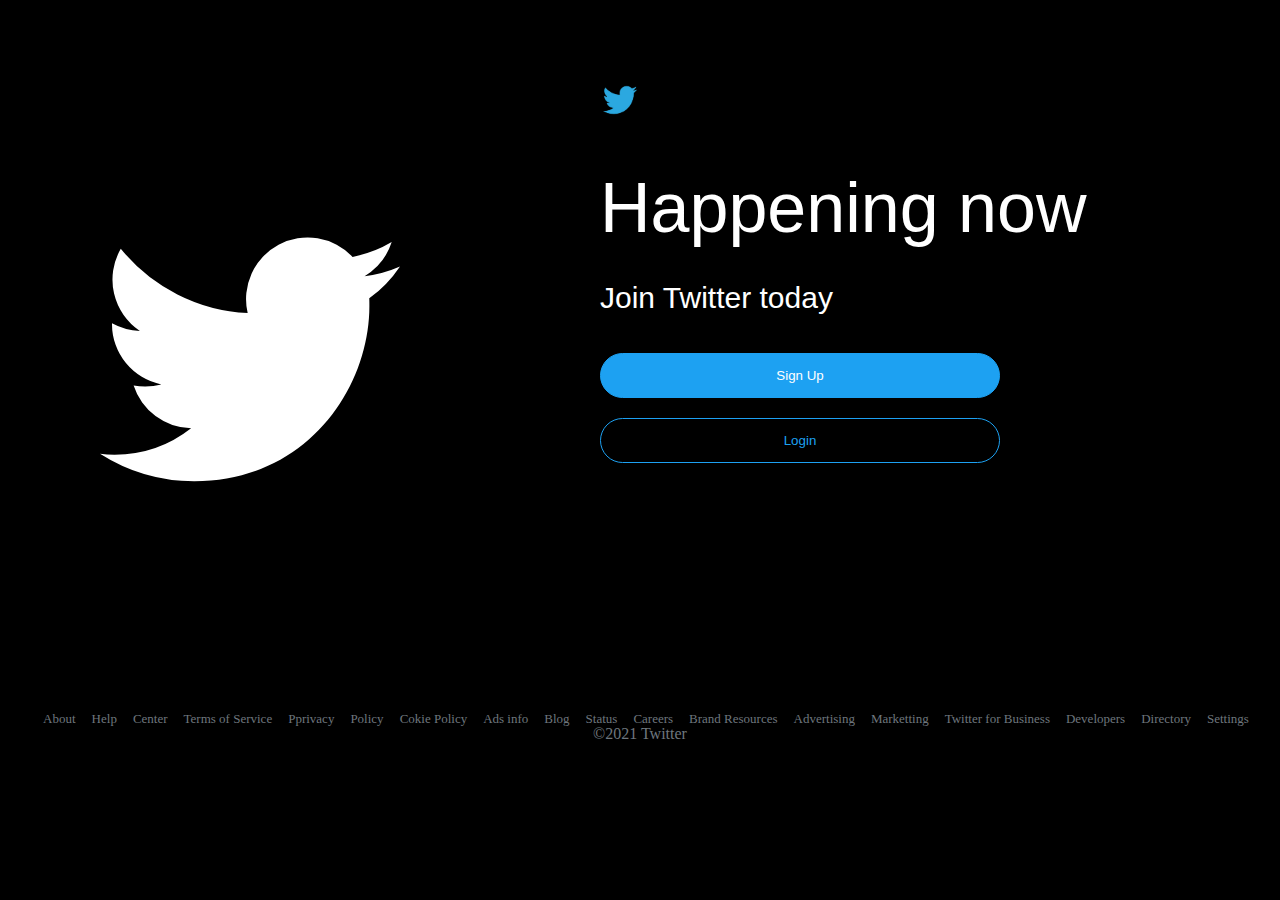
==== index.html @ 4faa386e "dasgduygashd" ====
<!DOCTYPE html>
<html lang="en">
<head>
    <meta charset="UTF-8">
    <meta http-equiv="X-UA-Compatible" content="IE=edge">
    <meta name="viewport" content="width=device-width, initial-scale=1.0">
    <title>Twitter</title>
    <link rel="stylesheet" href="./reset.css">
    <link rel="stylesheet" href="./style.css">

</head>
<body>
    <div class=" container">
        <div class="left-side">
        
                <svg xmlns="http://www.w3.org/2000/svg" width="16" height="16" fill="currentColor"
                    class="bi bi-twitter logo" viewBox="0 0 16 16">
                    <path
                        d="M5.026 15c6.038 0 9.341-5.003 9.341-9.334 0-.14 0-.282-.006-.422A6.685 6.685 0 0 0 16 3.542a6.658 6.658 0 0 1-1.889.518 3.301 3.301 0 0 0 1.447-1.817 6.533 6.533 0 0 1-2.087.793A3.286 3.286 0 0 0 7.875 6.03a9.325 9.325 0 0 1-6.767-3.429 3.289 3.289 0 0 0 1.018 4.382A3.323 3.323 0 0 1 .64 6.575v.045a3.288 3.288 0 0 0 2.632 3.218 3.203 3.203 0 0 1-.865.115 3.23 3.23 0 0 1-.614-.057 3.283 3.283 0 0 0 3.067 2.277A6.588 6.588 0 0 1 .78 13.58a6.32 6.32 0 0 1-.78-.045A9.344 9.344 0 0 0 5.026 15z" />
                </svg>
          
        </div>
        <div class="right-side">
           <div class="right">
            <img id="smallogo" src="./logo.png" alt="">
            <h1>Happening now</h1>
            <h2>Join Twitter today</h2>
            <div class="logging">
                <button class="btn-1" type="button">Sign Up</button>
                <button class="btn-2" type="button">Login</button>
            </div>
           </div>
        </div>
    </div>
    <footer>
        <!-- About Help Center Terms of Service Privacy Policy Cookie Policy Ads info Blog Status Careers Brand Resources Advertising Marketing Twitter for Business Developers Directory Settings
© 2021 Twitter, Inc. -->
        <a href="">About</a>
        <a href="">Help</a>
        <a href="">Center</a>
        <a href="">Terms of Service</a>
        <a href="">Pprivacy</a>
        <a href="">Policy</a>
        <a href="">Cokie Policy</a>
        <a href="">Ads info</a>
        <a href="">Blog</a>
        <a href="">Status</a>
        <a href="">Careers</a>
        <a href="">Brand Resources</a>
        <a href="">Advertising</a>
        <a href="">Marketting</a>
        <a href="">Twitter for Business</a>
        <a href="">Developers</a>
        <a href="">Directory</a>
        <a href="">Settings</a>
       <div class="c-letter">
        &copy;2021 Twitter
       </div>
    </footer>
</body>
</html>
---- style.css ----
body,html {
    height: 100vh;
    width: 100%;
  background-color: #000;
  margin: 0px;
  padding: 0px;

}
.container{
    height: 100vh;
    display: flex;
  
    height: 700px;
}
.left-side{
   display: flex;
   justify-content: center;
   align-items: center;
    background-image: url(https://abs.twimg.com/sticky/illustrations/lohp_1302x955.png);
    width: 500px;
}
.right-side{
    margin-left: 100px;
    display: flex;
    width: 500px;
}
#smallogo{
    
    margin-top:80px ;
    width: 40px;
    height: 40px;
}
h1{
color: white;
    margin-top: 10%;
  
    font-size: 70px;
    font-family: 'Work Sans', sans-serif;
}
 h2{
     margin-top: 40px;
     margin-bottom: 40px;
     color: #fff;
    font-family: 'Work Sans', sans-serif;
   font-size: 30px;
   
 }
 .btn-1,.btn-2{
     border: 1px solid rgb(29, 161, 242);
     border-radius: 999px;
     width: 400px;
     background-color: transparent;
     height: 45px;
     color: white;
 }
 .btn-2{
    color: rgb(29, 161, 242);
 }
 .btn-1{
    
     margin-bottom: 20px;
     background-color: rgb(29, 161, 242);
 }
 footer > a{
     text-decoration: none;
    font-size: 13px;
    margin-left: 12px;
    color: rgb(110, 118, 125);
 }
 footer{
     text-align: center;
     width: 100%;
     padding-top: 10px;
 }
 .c-letter{
     display: flex;
     align-content: center;
     justify-content: center;
     color: rgb(110, 118, 125);
     
 }
svg{
     width: 300px;
     height: 300px;
     color: white;
 }
 @media only screen and (max-width:600px){
     .left-side,.right-side{
         width: 100% !important;
     }
     
     .left-side,svg{
         height: 120px;
     }
    .logging{
        display: flex;
        width: 400px;
        
    }
    .btn-2{
        margin-left: 15px !important;
    }
   .left-side{
       display: flex;
       justify-content: center !;
   }
     
     .container{
         
         display: flex;
         flex-direction: column-reverse;
         width: 100vh ;
         margin-right: 0px;
         padding: 0px;
     }
     footer{
         width: 100vh;
         
     }
     .right,.right-side{
         margin-left: 0px;
         width: 100%;
     }
    }
    @media screen and (min-width:440px) and (max-width:600px){
        .container,footer{
            width: 100%;
        }
        
    }
    @media screen and (min-width:601px) and (max-width:800px){
    footer{
       
        width: 120%;
    }
    }
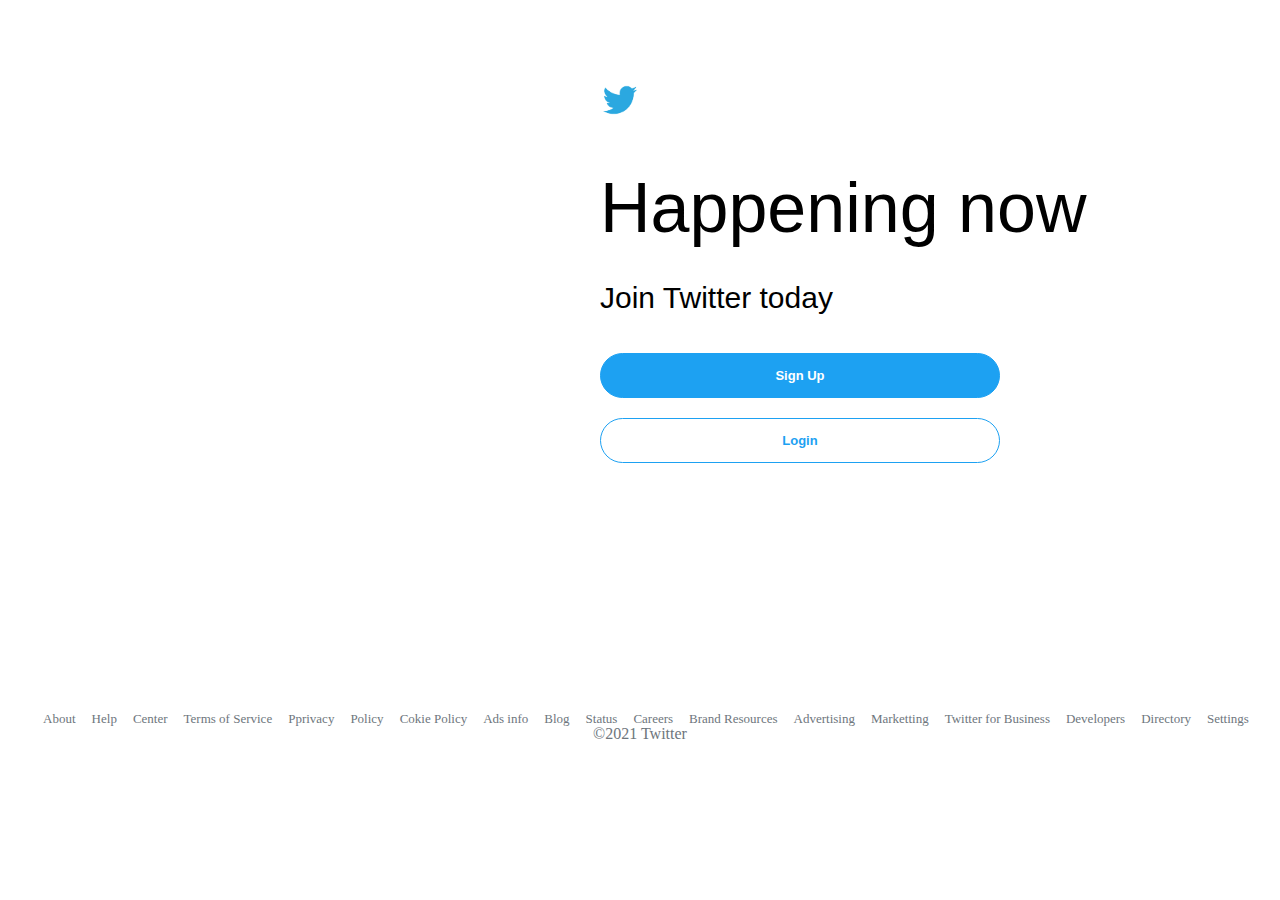
==== commit 340bde60: "new" ====
--- a/index.html
+++ b/index.html
@@ -27,14 +27,13 @@
             <h2>Join Twitter today</h2>
             <div class="logging">
                 <button class="btn-1" type="button">Sign Up</button>
-                <button class="btn-2" type="button">Login</button>
+                <a href="./Login page/index.html"><button class="btn-2" type="button">Login</button></a>
             </div>
            </div>
         </div>
     </div>
     <footer>
-        <!-- About Help Center Terms of Service Privacy Policy Cookie Policy Ads info Blog Status Careers Brand Resources Advertising Marketing Twitter for Business Developers Directory Settings
-© 2021 Twitter, Inc. -->
+        
         <a href="">About</a>
         <a href="">Help</a>
         <a href="">Center</a>
--- a/style.css
+++ b/style.css
@@ -1,7 +1,7 @@
 body,html {
     height: 100vh;
     width: 100%;
-  background-color: #000;
+  background-color: #fff;
   margin: 0px;
   padding: 0px;
 
@@ -9,7 +9,6 @@
 .container{
     height: 100vh;
     display: flex;
-  
     height: 700px;
 }
 .left-side{
@@ -31,7 +30,7 @@
     height: 40px;
 }
 h1{
-color: white;
+color: #000;
     margin-top: 10%;
   
     font-size: 70px;
@@ -40,7 +39,7 @@
  h2{
      margin-top: 40px;
      margin-bottom: 40px;
-     color: #fff;
+     color: #000;
     font-family: 'Work Sans', sans-serif;
    font-size: 30px;
    
@@ -51,10 +50,21 @@
      width: 400px;
      background-color: transparent;
      height: 45px;
+     font-size: 13px;
      color: white;
+     font-weight: 600;
  }
  .btn-2{
     color: rgb(29, 161, 242);
+ }
+ .btn-1:hover{
+     background-color: rgb(19, 124, 173);
+     cursor: pointer;
+     transition: all 0.3s ease;
+ }
+ .btn-2:hover{
+     background-color: rgb(205, 219, 211);
+     cursor: pointer;
  }
  .btn-1{
     
